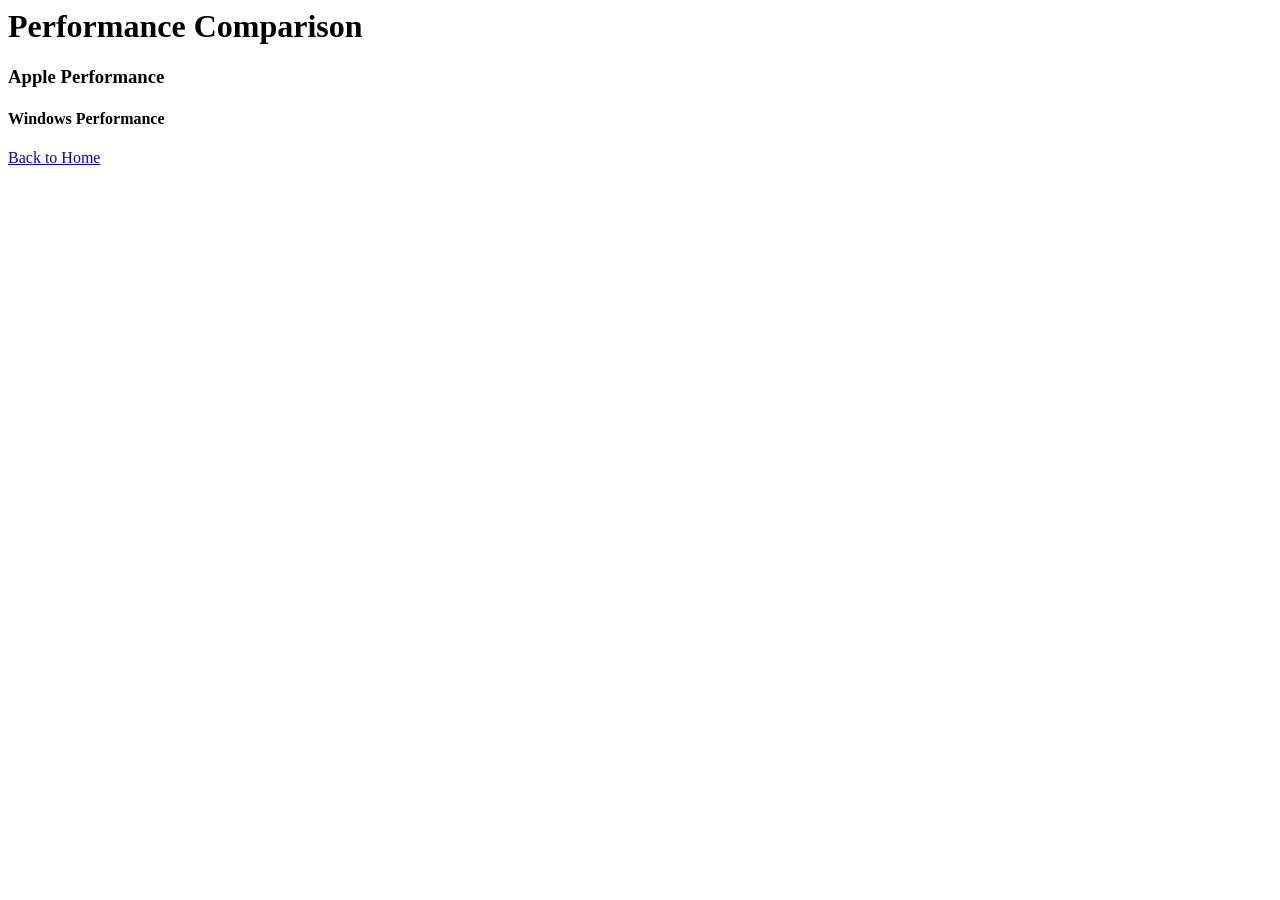
==== page2.html @ 71c24237 "outliens for the webstie pages including internal inks to go between pages" ====
<html>
    <head>
        <title>Apple vs Windows - Page 2</title>
    </head>
    <body>
        <h1>Performance Comparison</h1>
        <h3>Apple Performance</h3>
            <p> 

            </p>
        <h4>Windows Performance</h4>
            <p> 

            </p>    
    </body>
 
 
 <a href="index.html">Back to Home</a>
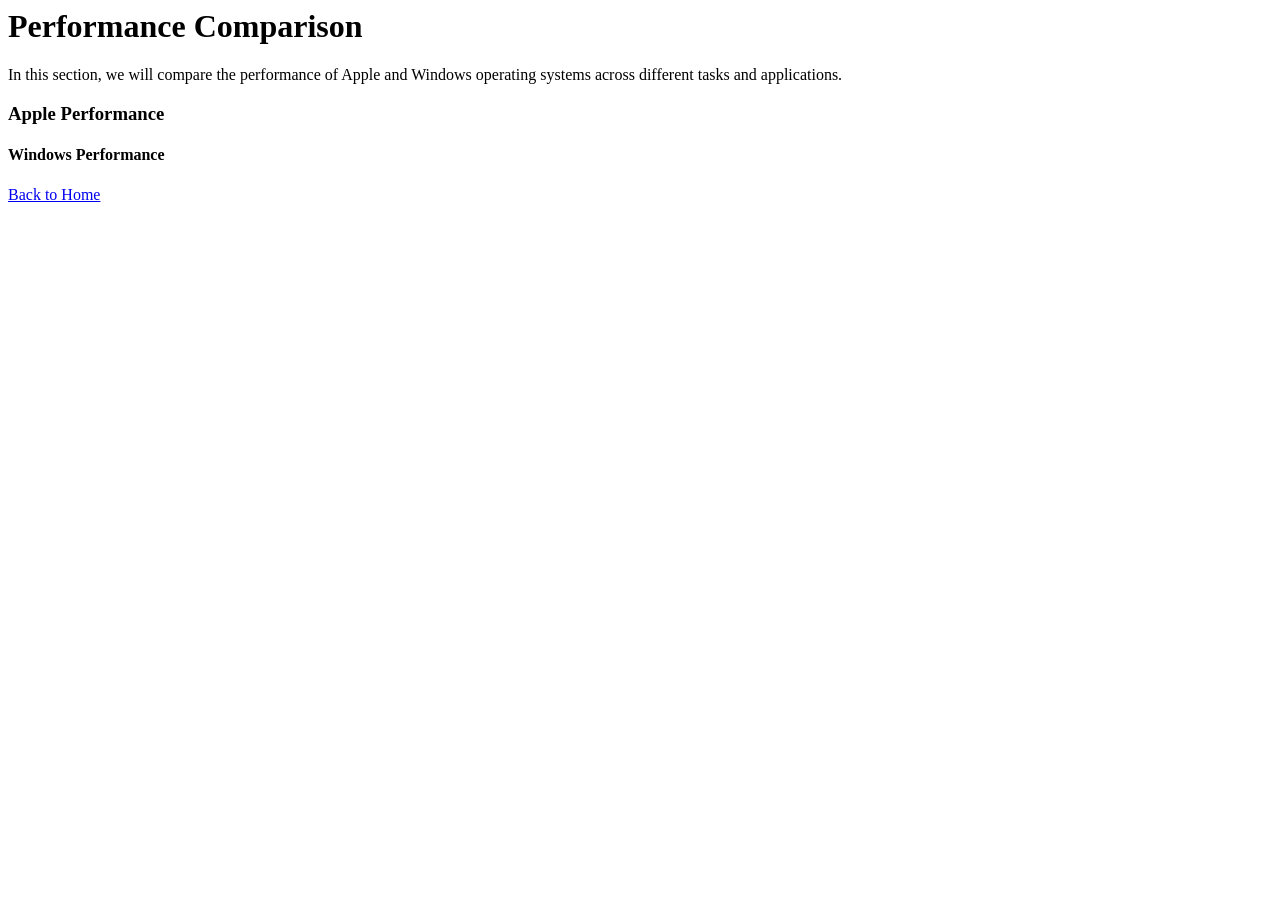
==== commit 219a2498: "added logos for both windows and apple and listed all the comparison information for the operating s" ====
--- a/page2.html
+++ b/page2.html
@@ -4,6 +4,9 @@
     </head>
     <body>
         <h1>Performance Comparison</h1>
+        <P> In this section, we will compare the performance of Apple and Windows operating systems across different tasks and applications.
+            
+        </P>
         <h3>Apple Performance</h3>
             <p> 
 
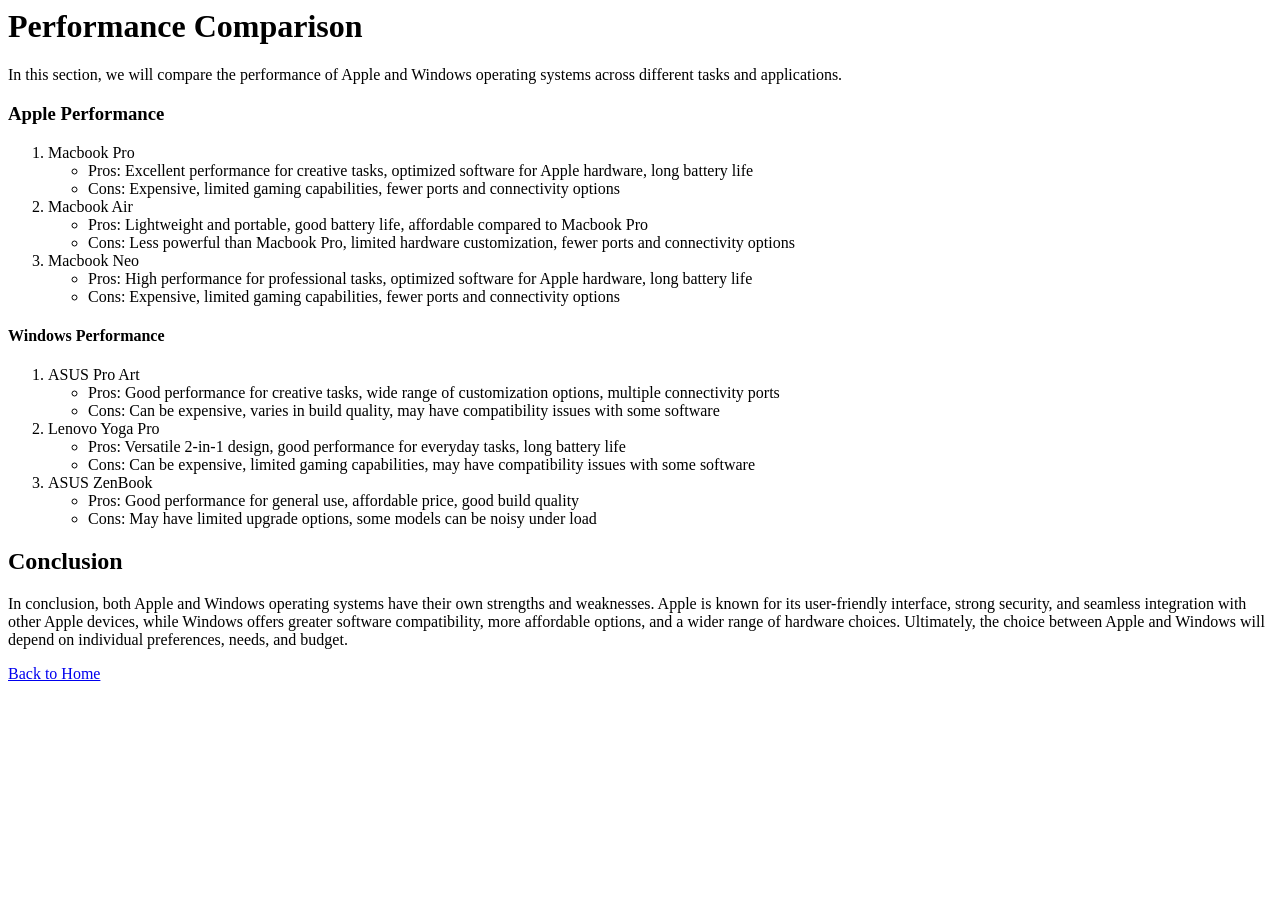
==== commit 27ce0ae1: "finished page two with performace comparison between specific models for both companies" ====
--- a/page2.html
+++ b/page2.html
@@ -4,15 +4,50 @@
     </head>
     <body>
         <h1>Performance Comparison</h1>
-        <P> In this section, we will compare the performance of Apple and Windows operating systems across different tasks and applications.
-            
-        </P>
+        <P> In this section, we will compare the performance of Apple and Windows operating systems across different tasks and applications.</P>
         <h3>Apple Performance</h3>
-            <p> 
+            <p> <ol>
+                <li>Macbook Pro</li>
+                <ul>
+                    <li>Pros: Excellent performance for creative tasks, optimized software for Apple hardware, long battery life</li>
+                    <li>Cons: Expensive, limited gaming capabilities, fewer ports and connectivity options</li>
+                </ul>
+                <li>Macbook Air</li>
+                <ul>
+                    <li>Pros: Lightweight and portable, good battery life, affordable compared to Macbook Pro</li>
+                    <li>Cons: Less powerful than Macbook Pro, limited hardware customization, fewer ports and connectivity options</li>
+                </ul>
+                <li>Macbook Neo</li>
+                <ul>
+                    <li>Pros: High performance for professional tasks, optimized software for Apple hardware, long battery life</li>
+                    <li>Cons: Expensive, limited gaming capabilities, fewer ports and connectivity options</li>
+                </ul>
+            </ol>
 
             </p>
         <h4>Windows Performance</h4>
             <p> 
+            <ol>
+                <li>ASUS Pro Art</li>
+                <ul>
+                    <li>Pros: Good performance for creative tasks, wide range of customization options, multiple connectivity ports</li>
+                    <li>Cons: Can be expensive, varies in build quality, may have compatibility issues with some software</li>
+                </ul>
+                <li>Lenovo Yoga Pro</li>
+                <ul>
+                    <li>Pros: Versatile 2-in-1 design, good performance for everyday tasks, long battery life</li>
+                    <li>Cons: Can be expensive, limited gaming capabilities, may have compatibility issues with some software</li>
+                </ul>
+                <li>ASUS ZenBook</li>
+                <ul>
+                    <li>Pros: Good performance for general use, affordable price, good build quality</li>
+                    <li>Cons: May have limited upgrade options, some models can be noisy under load</li>
+                </ul>
+
+            </ol>
+
+        <h2>Conclusion</h2>
+            <p>In conclusion, both Apple and Windows operating systems have their own strengths and weaknesses. Apple is known for its user-friendly interface, strong security, and seamless integration with other Apple devices, while Windows offers greater software compatibility, more affordable options, and a wider range of hardware choices. Ultimately, the choice between Apple and Windows will depend on individual preferences, needs, and budget.</p>
 
             </p>    
     </body>
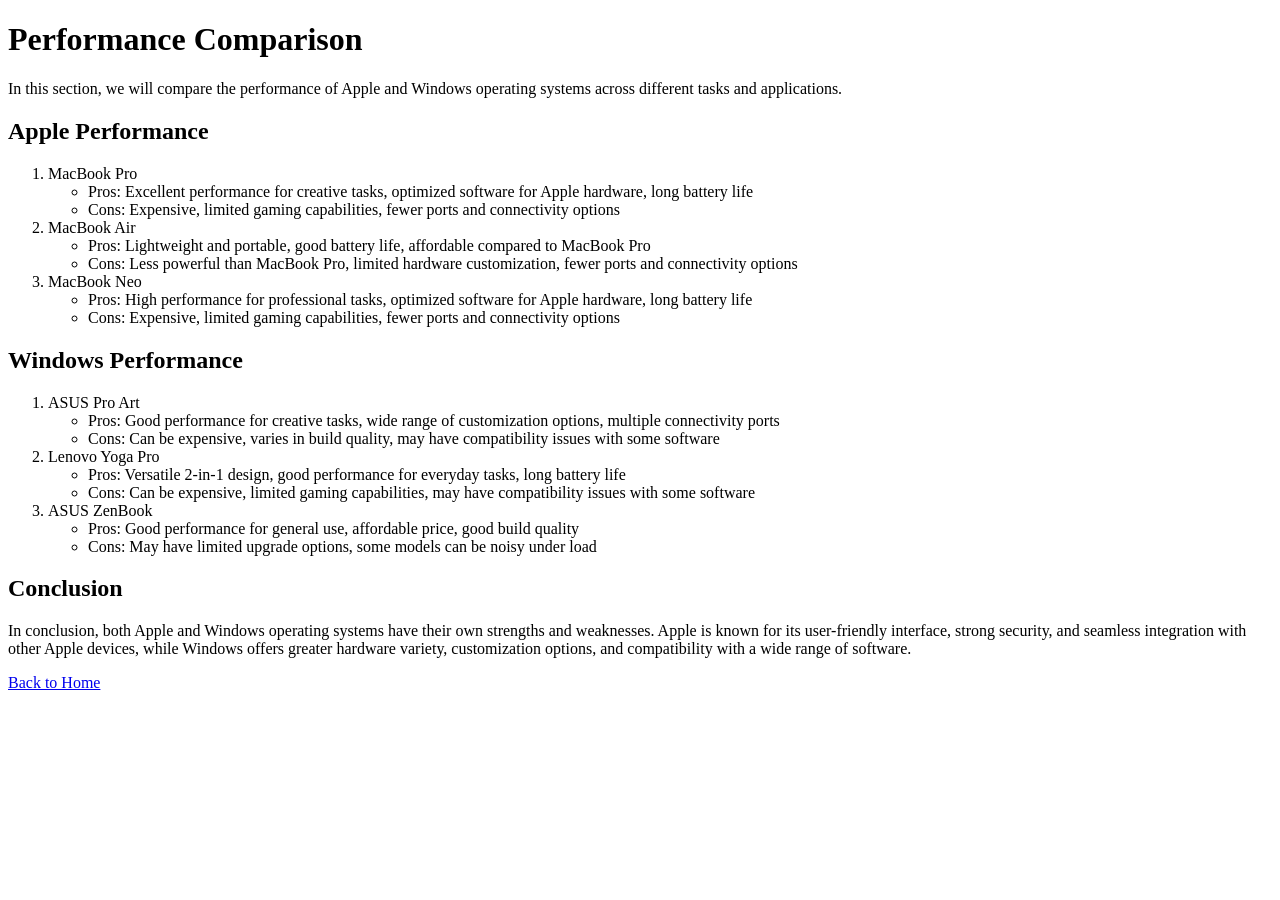
==== commit 46ae34b4: "refactored both pages to used semantic tags" ====
--- a/page2.html
+++ b/page2.html
@@ -1,56 +1,84 @@
- <html>
-    <head>
-        <title>Apple vs Windows - Page 2</title>
-    </head>
-    <body>
-        <h1>Performance Comparison</h1>
-        <P> In this section, we will compare the performance of Apple and Windows operating systems across different tasks and applications.</P>
-        <h3>Apple Performance</h3>
-            <p> <ol>
-                <li>Macbook Pro</li>
-                <ul>
-                    <li>Pros: Excellent performance for creative tasks, optimized software for Apple hardware, long battery life</li>
-                    <li>Cons: Expensive, limited gaming capabilities, fewer ports and connectivity options</li>
-                </ul>
-                <li>Macbook Air</li>
-                <ul>
-                    <li>Pros: Lightweight and portable, good battery life, affordable compared to Macbook Pro</li>
-                    <li>Cons: Less powerful than Macbook Pro, limited hardware customization, fewer ports and connectivity options</li>
-                </ul>
-                <li>Macbook Neo</li>
-                <ul>
-                    <li>Pros: High performance for professional tasks, optimized software for Apple hardware, long battery life</li>
-                    <li>Cons: Expensive, limited gaming capabilities, fewer ports and connectivity options</li>
-                </ul>
-            </ol>
+<!DOCTYPE html>
+<html lang="en">
+<head>
+  <meta charset="UTF-8">
+  <title>Apple vs Windows - Page 2</title>
+</head>
 
-            </p>
-        <h4>Windows Performance</h4>
-            <p> 
-            <ol>
-                <li>ASUS Pro Art</li>
-                <ul>
-                    <li>Pros: Good performance for creative tasks, wide range of customization options, multiple connectivity ports</li>
-                    <li>Cons: Can be expensive, varies in build quality, may have compatibility issues with some software</li>
-                </ul>
-                <li>Lenovo Yoga Pro</li>
-                <ul>
-                    <li>Pros: Versatile 2-in-1 design, good performance for everyday tasks, long battery life</li>
-                    <li>Cons: Can be expensive, limited gaming capabilities, may have compatibility issues with some software</li>
-                </ul>
-                <li>ASUS ZenBook</li>
-                <ul>
-                    <li>Pros: Good performance for general use, affordable price, good build quality</li>
-                    <li>Cons: May have limited upgrade options, some models can be noisy under load</li>
-                </ul>
+<body>
+  <header>
+    <h1>Performance Comparison</h1>
+  </header>
 
-            </ol>
+  <main>
+    <section>
+      <p>In this section, we will compare the performance of Apple and Windows operating systems across different tasks and applications.</p>
 
-        <h2>Conclusion</h2>
-            <p>In conclusion, both Apple and Windows operating systems have their own strengths and weaknesses. Apple is known for its user-friendly interface, strong security, and seamless integration with other Apple devices, while Windows offers greater software compatibility, more affordable options, and a wider range of hardware choices. Ultimately, the choice between Apple and Windows will depend on individual preferences, needs, and budget.</p>
+      <h2>Apple Performance</h2>
+      <ol>
+        <li>
+          MacBook Pro
+          <ul>
+            <li>Pros: Excellent performance for creative tasks, optimized software for Apple hardware, long battery life</li>
+            <li>Cons: Expensive, limited gaming capabilities, fewer ports and connectivity options</li>
+          </ul>
+        </li>
 
-            </p>    
-    </body>
- 
- 
- <a href="index.html">Back to Home</a>+        <li>
+          MacBook Air
+          <ul>
+            <li>Pros: Lightweight and portable, good battery life, affordable compared to MacBook Pro</li>
+            <li>Cons: Less powerful than MacBook Pro, limited hardware customization, fewer ports and connectivity options</li>
+          </ul>
+        </li>
+
+        <li>
+          MacBook Neo
+          <ul>
+            <li>Pros: High performance for professional tasks, optimized software for Apple hardware, long battery life</li>
+            <li>Cons: Expensive, limited gaming capabilities, fewer ports and connectivity options</li>
+          </ul>
+        </li>
+      </ol>
+    </section>
+
+    <section>
+      <h2>Windows Performance</h2>
+      <ol>
+        <li>
+          ASUS Pro Art
+          <ul>
+            <li>Pros: Good performance for creative tasks, wide range of customization options, multiple connectivity ports</li>
+            <li>Cons: Can be expensive, varies in build quality, may have compatibility issues with some software</li>
+          </ul>
+        </li>
+
+        <li>
+          Lenovo Yoga Pro
+          <ul>
+            <li>Pros: Versatile 2-in-1 design, good performance for everyday tasks, long battery life</li>
+            <li>Cons: Can be expensive, limited gaming capabilities, may have compatibility issues with some software</li>
+          </ul>
+        </li>
+
+        <li>
+          ASUS ZenBook
+          <ul>
+            <li>Pros: Good performance for general use, affordable price, good build quality</li>
+            <li>Cons: May have limited upgrade options, some models can be noisy under load</li>
+          </ul>
+        </li>
+      </ol>
+    </section>
+
+    <section>
+      <h2>Conclusion</h2>
+      <p>In conclusion, both Apple and Windows operating systems have their own strengths and weaknesses. Apple is known for its user-friendly interface, strong security, and seamless integration with other Apple devices, while Windows offers greater hardware variety, customization options, and compatibility with a wide range of software.</p>
+    </section>
+  </main>
+
+  <footer>
+    <a href="index.html">Back to Home</a>
+  </footer>
+</body>
+</html>
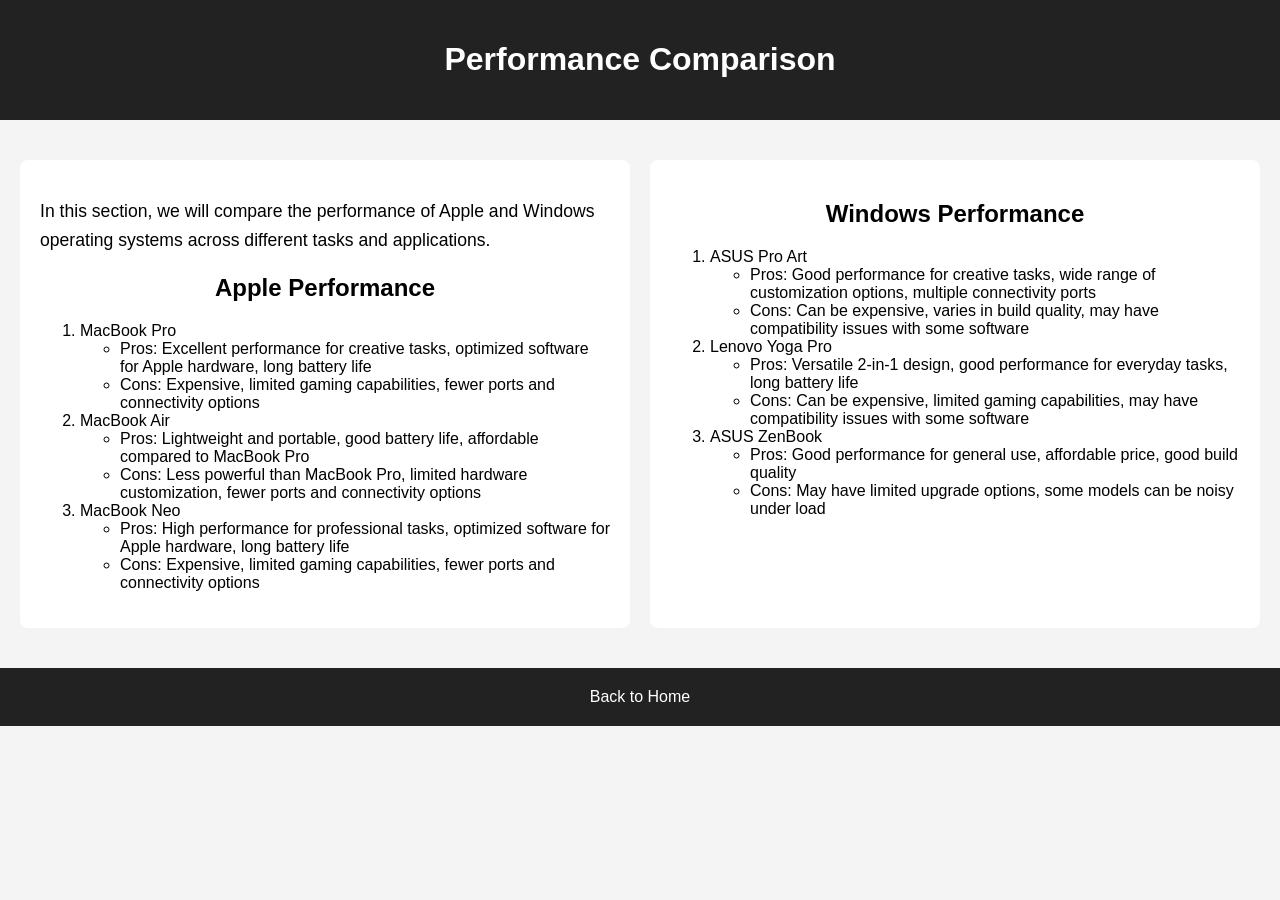
==== commit c5090194: "added code to style the website" ====
--- a/page2.html
+++ b/page2.html
@@ -3,15 +3,16 @@
 <head>
   <meta charset="UTF-8">
   <title>Apple vs Windows - Page 2</title>
+  <link rel="stylesheet" href="./css/style.css">
 </head>
 
 <body>
-  <header>
+  <header class="site-header">
     <h1>Performance Comparison</h1>
   </header>
 
-  <main>
-    <section>
+  <main class="flex-container">
+    <section class="content-section">
       <p>In this section, we will compare the performance of Apple and Windows operating systems across different tasks and applications.</p>
 
       <h2>Apple Performance</h2>
@@ -42,7 +43,7 @@
       </ol>
     </section>
 
-    <section>
+    <section class="content-section">
       <h2>Windows Performance</h2>
       <ol>
         <li>
@@ -70,14 +71,9 @@
         </li>
       </ol>
     </section>
-
-    <section>
-      <h2>Conclusion</h2>
-      <p>In conclusion, both Apple and Windows operating systems have their own strengths and weaknesses. Apple is known for its user-friendly interface, strong security, and seamless integration with other Apple devices, while Windows offers greater hardware variety, customization options, and compatibility with a wide range of software.</p>
-    </section>
   </main>
 
-  <footer>
+  <footer class="site-footer">
     <a href="index.html">Back to Home</a>
   </footer>
 </body>
--- a/css/style.css
+++ b/css/style.css
@@ -0,0 +1,70 @@
+/* ===== Basic Page Styling ===== */
+body {
+  background-color: #f4f4f4;
+  font-family: Arial, sans-serif;
+  margin: 0;
+  padding: 0;
+}
+
+/* ===== Header & Footer ===== */
+.site-header, .site-footer {
+  text-align: center;
+  padding: 20px;
+  background-color: #222;
+  color: white;
+}
+
+.site-footer a {
+  color: #fff;
+  text-decoration: none;
+}
+
+/* ===== Content Sections ===== */
+.content-wrapper {
+  width: 90%;
+  margin: auto;
+}
+
+.content-section {
+  background: white;
+  padding: 20px;
+  margin: 20px 0;
+  border-radius: 8px;
+}
+
+/* ===== Images ===== */
+.logo-img {
+  width: 50%;
+  display: block;
+  margin: 10px auto;
+}
+
+/* ===== Unique IDs ===== */
+#apple-section {
+  border-left: 6px solid #888;
+}
+
+#windows-section {
+  border-left: 6px solid #1a73e8;
+}
+
+/* ===== Flexbox Layout (Page 2) ===== */
+.flex-container {
+  display: flex;
+  gap: 20px;
+  padding: 20px;
+}
+
+.flex-container .content-section {
+  flex: 1;
+}
+
+/* ===== Typography ===== */
+h1, h2, h3 {
+  text-align: center;
+}
+
+p {
+  font-size: 1.1rem;
+  line-height: 1.6;
+}
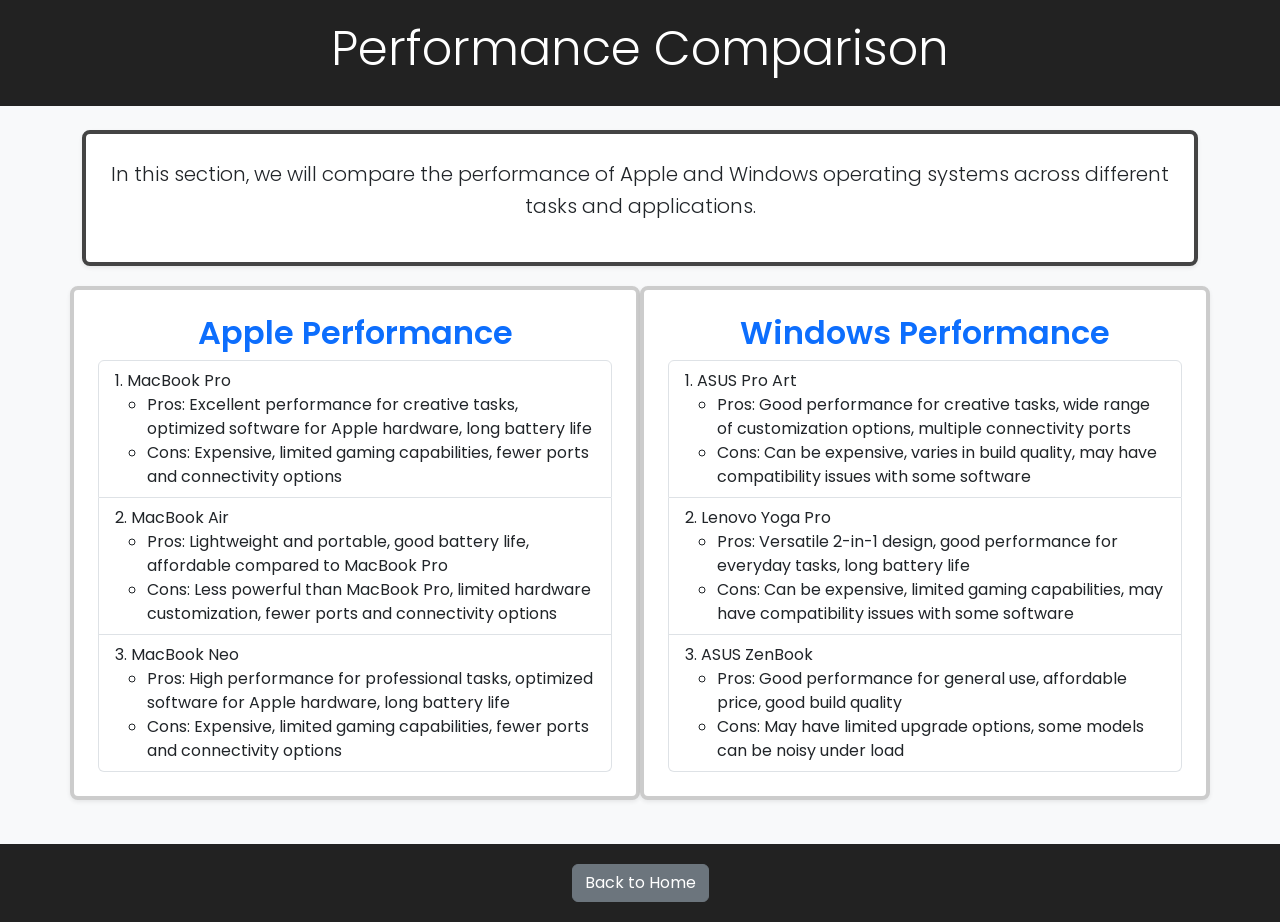
==== commit 352aca03: "Add Bootstrap styling and refactor custom CSS" ====
--- a/page2.html
+++ b/page2.html
@@ -3,21 +3,38 @@
 <head>
   <meta charset="UTF-8">
   <title>Apple vs Windows - Page 2</title>
+
+  <!-- Bootstrap CDN -->
+  <link 
+    href="https://cdn.jsdelivr.net/npm/bootstrap@5.3.2/dist/css/bootstrap.min.css" 
+    rel="stylesheet">
+
   <link rel="stylesheet" href="./css/style.css">
 </head>
 
-<body>
+<body class="bg-light">
+
   <header class="site-header">
-    <h1>Performance Comparison</h1>
+    <h1 class="display-5">Performance Comparison</h1>
   </header>
 
-  <main class="flex-container">
-    <section class="content-section">
-      <p>In this section, we will compare the performance of Apple and Windows operating systems across different tasks and applications.</p>
+<main class="container my-4">
 
-      <h2>Apple Performance</h2>
-      <ol>
-        <li>
+  <!-- NEW: Intro Box -->
+  <section class="content-section shadow-sm p-4 mb-4 text-center" id="intro-box">
+    <p class="lead">
+      In this section, we will compare the performance of Apple and Windows operating systems across different tasks and applications.
+    </p>
+  </section>
+
+  <div class="row g-4">
+
+    <!-- Apple Column -->
+    <section class="content-section col-md-6 shadow-sm p-4">
+      <h2 class="text-primary">Apple Performance</h2>
+
+      <ol class="list-group list-group-numbered">
+        <li class="list-group-item">
           MacBook Pro
           <ul>
             <li>Pros: Excellent performance for creative tasks, optimized software for Apple hardware, long battery life</li>
@@ -25,7 +42,7 @@
           </ul>
         </li>
 
-        <li>
+        <li class="list-group-item">
           MacBook Air
           <ul>
             <li>Pros: Lightweight and portable, good battery life, affordable compared to MacBook Pro</li>
@@ -33,7 +50,7 @@
           </ul>
         </li>
 
-        <li>
+        <li class="list-group-item">
           MacBook Neo
           <ul>
             <li>Pros: High performance for professional tasks, optimized software for Apple hardware, long battery life</li>
@@ -43,10 +60,12 @@
       </ol>
     </section>
 
-    <section class="content-section">
-      <h2>Windows Performance</h2>
-      <ol>
-        <li>
+    <!-- Windows Column -->
+    <section class="content-section col-md-6 shadow-sm p-4">
+      <h2 class="text-primary">Windows Performance</h2>
+
+      <ol class="list-group list-group-numbered">
+        <li class="list-group-item">
           ASUS Pro Art
           <ul>
             <li>Pros: Good performance for creative tasks, wide range of customization options, multiple connectivity ports</li>
@@ -54,7 +73,7 @@
           </ul>
         </li>
 
-        <li>
+        <li class="list-group-item">
           Lenovo Yoga Pro
           <ul>
             <li>Pros: Versatile 2-in-1 design, good performance for everyday tasks, long battery life</li>
@@ -62,7 +81,7 @@
           </ul>
         </li>
 
-        <li>
+        <li class="list-group-item">
           ASUS ZenBook
           <ul>
             <li>Pros: Good performance for general use, affordable price, good build quality</li>
@@ -71,10 +90,15 @@
         </li>
       </ol>
     </section>
-  </main>
+
+  </div>
+
+</main>
 
   <footer class="site-footer">
-    <a href="index.html">Back to Home</a>
+    <a class="btn btn-secondary" href="index.html">Back to Home</a>
   </footer>
+
+  <script src="https://cdn.jsdelivr.net/npm/bootstrap@5.3.2/dist/js/bootstrap.bundle.min.js"></script>
 </body>
-</html>+</html>
--- a/css/style.css
+++ b/css/style.css
@@ -1,9 +1,16 @@
+/* ===== Import Google Font ===== */
+@import url('https://fonts.googleapis.com/css2?family=Poppins:wght@300;400;600&display=swap');
+
 /* ===== Basic Page Styling ===== */
 body {
-  background-color: #f4f4f4;
-  font-family: Arial, sans-serif;
+  font-family: 'Poppins', Arial, sans-serif;
   margin: 0;
   padding: 0;
+  background-color: #f4f4f4;
+}
+
+#intro-box {
+  border: 4px solid #444; /* darker neutral border */
 }
 
 /* ===== Header & Footer ===== */
@@ -20,51 +27,39 @@
 }
 
 /* ===== Content Sections ===== */
-.content-wrapper {
-  width: 90%;
-  margin: auto;
-}
-
 .content-section {
   background: white;
   padding: 20px;
   margin: 20px 0;
   border-radius: 8px;
+
+  /* NEW: full border around the whole box */
+  border: 4px solid #ccc;
+}
+
+/* ===== Unique ID Border Colors ===== */
+#apple-section {
+  border-color: #888; /* full border now */
+}
+
+#windows-section {
+  border-color: #1a73e8; /* full border now */
 }
 
 /* ===== Images ===== */
 .logo-img {
-  width: 50%;
+  width: 60%;
   display: block;
-  margin: 10px auto;
-}
-
-/* ===== Unique IDs ===== */
-#apple-section {
-  border-left: 6px solid #888;
-}
-
-#windows-section {
-  border-left: 6px solid #1a73e8;
-}
-
-/* ===== Flexbox Layout (Page 2) ===== */
-.flex-container {
-  display: flex;
-  gap: 20px;
-  padding: 20px;
-}
-
-.flex-container .content-section {
-  flex: 1;
+  margin: 15px auto;
 }
 
 /* ===== Typography ===== */
 h1, h2, h3 {
   text-align: center;
+  font-weight: 600;
 }
 
 p {
   font-size: 1.1rem;
   line-height: 1.6;
-}+}
